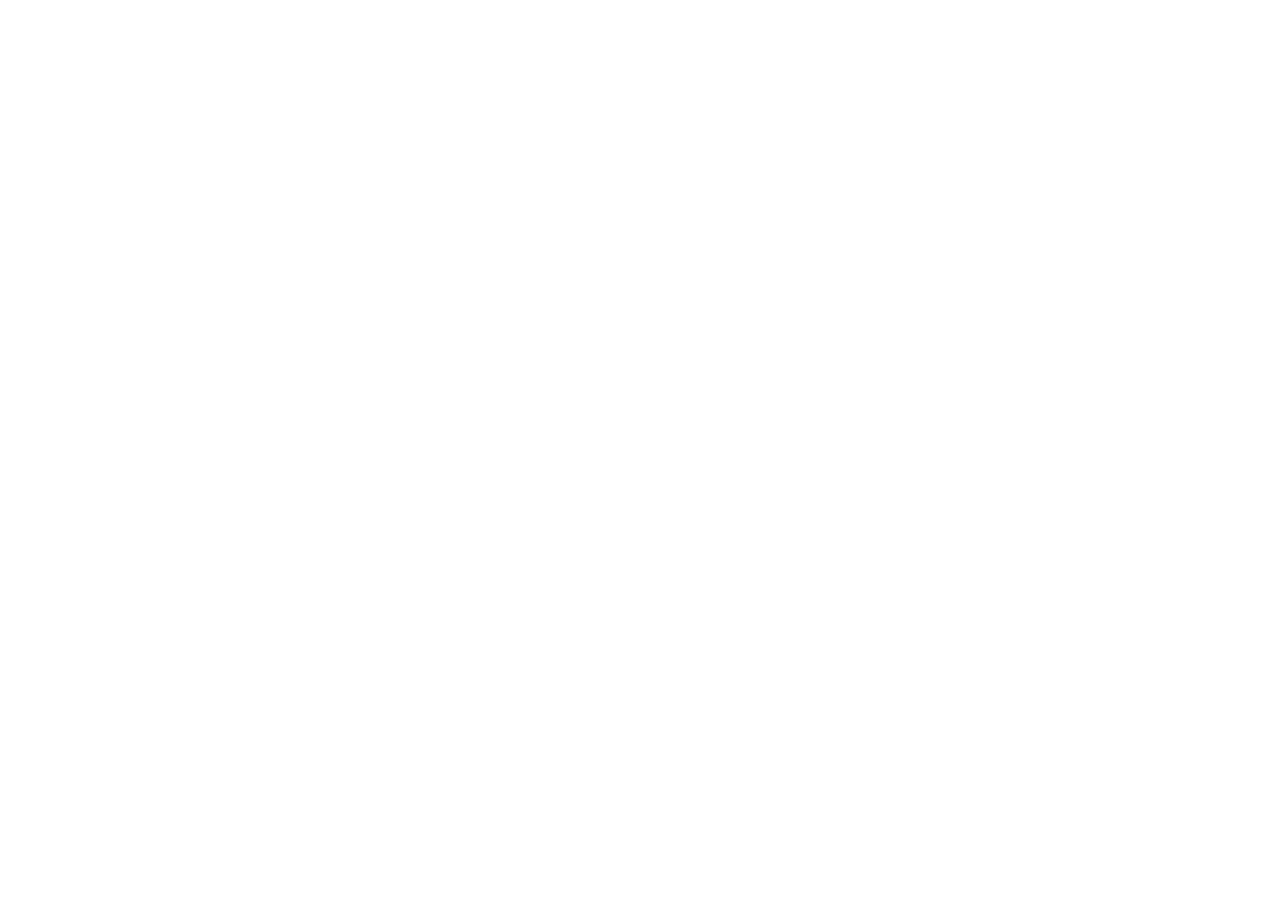
==== index.html @ 210ac46e "archivos iniciales" ====
<!DOCTYPE html>
<html lang="es">
<head>
    <meta charset="UTF-8">
    <meta http-equiv="X-UA-Compatible" content="IE=edge">
    <meta name="viewport" content="width=device-width, initial-scale=1.0">
    <link rel="stylesheet" href="/assets/css/style.css">
    <title>Plataforma de video</title>
</head>
<body>
    <header>

    </header>
</body>
</html>
---- assets/css/style.css ----
/* ----**** Lib *****---- */
/* ----**** Variables *****---- */
/* ----**** Mixins *****---- */
/* ----**** Layout *****---- */
html, * {
  font-size: 62.5%;
  -webkit-box-sizing: border-box;
          box-sizing: border-box;
}

/* ----**** Body *****---- */
body {
  margin: 0;
}

/* ----**** Main *****---- */
/* ----**** Header *****---- */
/* ----**** Section *****---- */
/* ----**** Div *****---- */
/* ----**** Footer *****---- */
/* ----**** base *****---- */
/* ----**** Title *****---- */
/* ----**** Nav *****---- */
/* ----**** List *****---- */
/* ----**** Pgraphs *****---- */
/* ----**** Button *****---- */
/* ----**** Form *****---- */
/* ----**** Image *****---- */
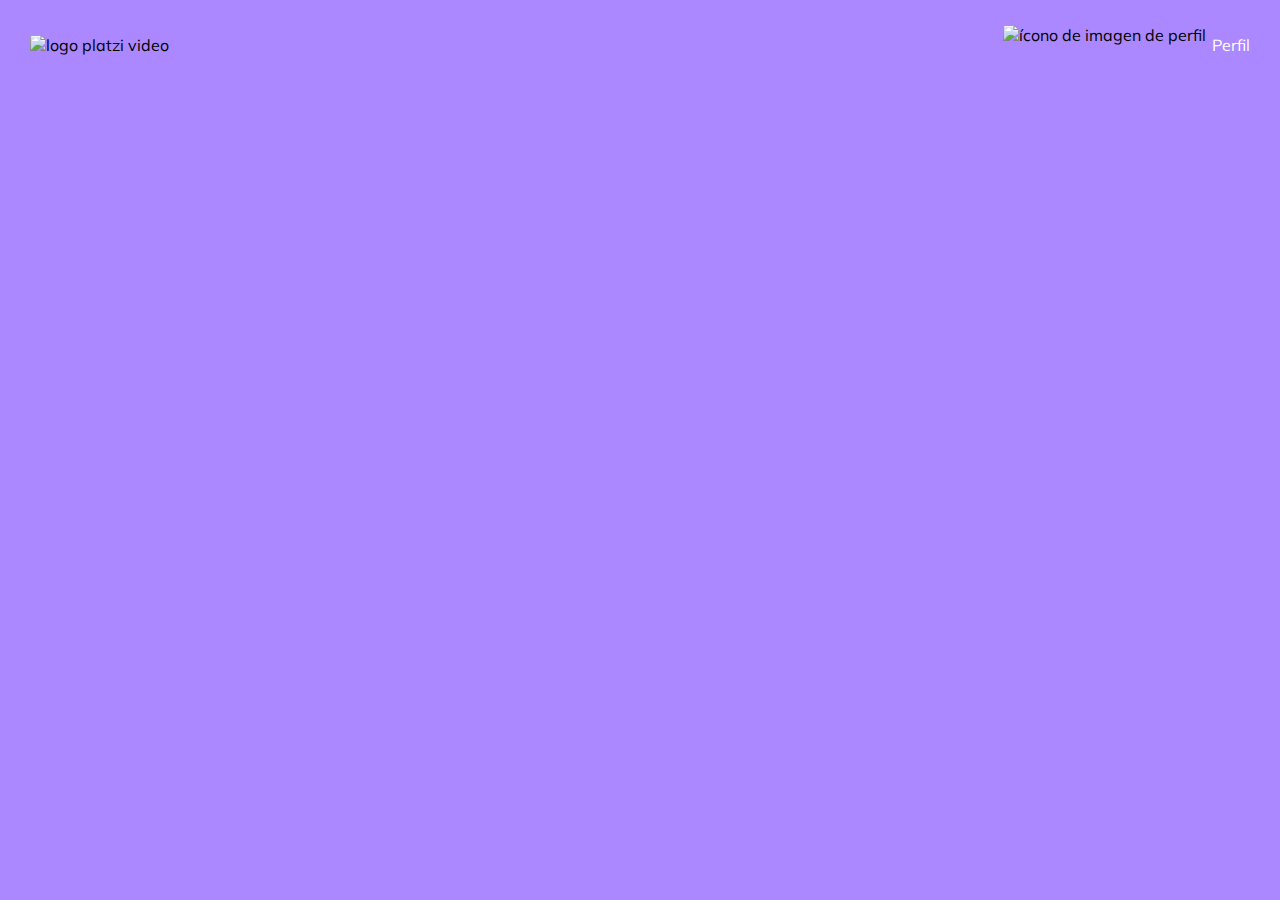
==== commit 79b15394: "Header terminado" ====
--- a/index.html
+++ b/index.html
@@ -5,11 +5,28 @@
     <meta http-equiv="X-UA-Compatible" content="IE=edge">
     <meta name="viewport" content="width=device-width, initial-scale=1.0">
     <link rel="stylesheet" href="/assets/css/style.css">
+    <link rel="preconnect" href="https://fonts.googleapis.com">
+    <link rel="preconnect" href="https://fonts.gstatic.com" crossorigin>
+    <link href="https://fonts.googleapis.com/css2?family=Mulish:ital,wght@0,200;0,400;0,600;1,200;1,400;1,600&display=swap" rel="stylesheet">
     <title>Plataforma de video</title>
 </head>
 <body>
-    <header>
-
+    <header class="header">
+        <div class="header-logo">
+            <img src="/assets/images/logo.png" alt="logo platzi video" class="header-logo__image">
+        </div>
+        <div class="header-menu-container">
+            <div class="header-menu-image">
+                <img src="/assets/images/user-icon.png" alt="ícono de imagen de perfil" class="header-menu-image__image">
+            </div>
+            <details class="header-menu__desplegable">
+                <summary class="header-menu__desplegable-summary">Perfil</summary>
+                <ul class="header-menu__desplegable-lista">
+                    <li class="header-menu__desplegable-lista-item"><a href="#" class="header-menu__desplegable-lista-link">Cuenta</a></li>
+                    <li class="header-menu__desplegable-lista-item"><a href="#" class="header-menu__desplegable-lista-link">Cerrar sesión</a></li>
+                </ul>
+            </details>
+        </div>
     </header>
 </body>
 </html>--- a/assets/css/style.css
+++ b/assets/css/style.css
@@ -1,9 +1,7 @@
 /* ----**** Lib *****---- */
-/* ----**** Variables *****---- */
 /* ----**** Mixins *****---- */
 /* ----**** Layout *****---- */
 html, * {
-  font-size: 62.5%;
   -webkit-box-sizing: border-box;
           box-sizing: border-box;
 }
@@ -11,18 +9,91 @@
 /* ----**** Body *****---- */
 body {
   margin: 0;
+  background-color: #AB88FF;
+  font-family: "Mulish", sans-serif;
 }
 
 /* ----**** Main *****---- */
 /* ----**** Header *****---- */
+header.header {
+  width: 100%;
+  height: 80px;
+  padding: 0 20px;
+  display: -webkit-box;
+  display: -ms-flexbox;
+  display: flex;
+  -webkit-box-pack: justify;
+      -ms-flex-pack: justify;
+          justify-content: space-between;
+  -webkit-box-align: center;
+      -ms-flex-align: center;
+          align-items: center;
+}
+
 /* ----**** Section *****---- */
 /* ----**** Div *****---- */
+/*header*/
+div.header-menu-container {
+  display: -webkit-box;
+  display: -ms-flexbox;
+  display: flex;
+  margin-right: 10px;
+}
+
+div.header-menu-image {
+  margin-right: 10px;
+}
+
 /* ----**** Footer *****---- */
 /* ----**** base *****---- */
 /* ----**** Title *****---- */
 /* ----**** Nav *****---- */
 /* ----**** List *****---- */
+details.header-menu__desplegable {
+  margin-left: -14px;
+}
+
+summary.header-menu__desplegable-summary {
+  list-style: none;
+  margin-left: 10px;
+  margin-top: 10px;
+  color: #FFF;
+}
+
+ul.header-menu__desplegable-lista {
+  /*display: none;*/
+  list-style: none;
+  padding: 0;
+  position: absolute;
+  width: 100px;
+  text-align: right;
+  margin-left: -55px;
+  padding-top: 7px;
+}
+
+li.header-menu__desplegable-lista-item:nth-of-type(1) {
+  margin-bottom: 5px;
+}
+
+a.header-menu__desplegable-lista-link {
+  text-decoration: none;
+  color: #FFF;
+}
+
+a.header-menu__desplegable-lista-link:hover {
+  text-decoration: underline;
+}
+
 /* ----**** Pgraphs *****---- */
 /* ----**** Button *****---- */
 /* ----**** Form *****---- */
-/* ----**** Image *****---- */+/* ----**** Image *****---- */
+.header-logo__image {
+  width: 200px;
+  margin-top: 10px;
+  margin-left: 10px;
+}
+
+img.header-menu-image__image {
+  width: 40px;
+}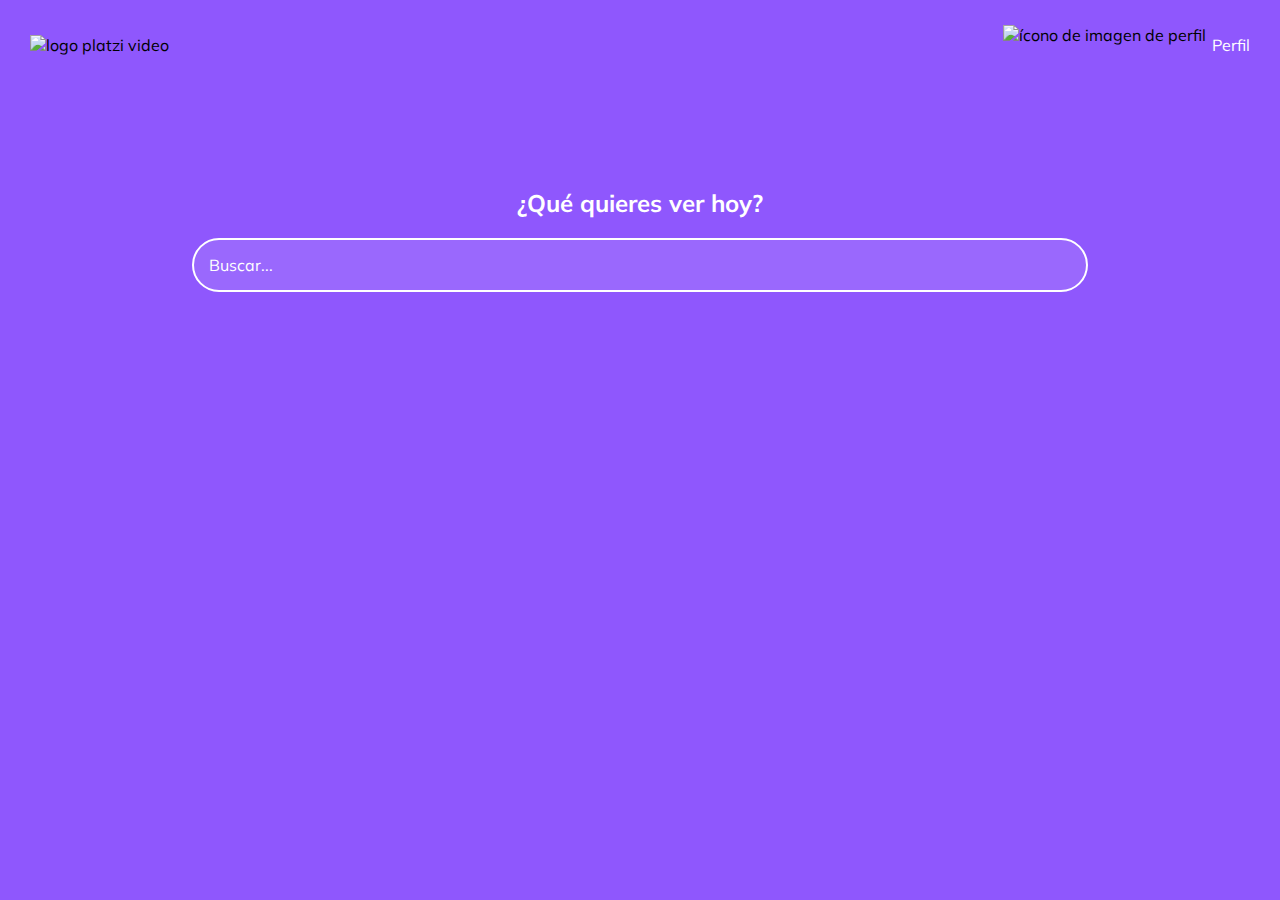
==== commit 53e0e938: "Section buscador terminado" ====
--- a/index.html
+++ b/index.html
@@ -28,5 +28,9 @@
             </details>
         </div>
     </header>
+    <section class="section-buscador">
+        <h2 class="section-buscador__title">¿Qué quieres ver hoy?</h2>
+        <input type="text" class="section-buscador__input" placeholder="Buscar...">
+    </section>
 </body>
 </html>--- a/assets/css/style.css
+++ b/assets/css/style.css
@@ -9,7 +9,7 @@
 /* ----**** Body *****---- */
 body {
   margin: 0;
-  background-color: #AB88FF;
+  background-color: #8F57FD;
   font-family: "Mulish", sans-serif;
 }
 
@@ -31,6 +31,21 @@
 }
 
 /* ----**** Section *****---- */
+section.section-buscador {
+  text-align: center;
+  display: -webkit-box;
+  display: -ms-flexbox;
+  display: flex;
+  -webkit-box-orient: vertical;
+  -webkit-box-direction: normal;
+      -ms-flex-direction: column;
+          flex-direction: column;
+  -webkit-box-pack: center;
+      -ms-flex-pack: center;
+          justify-content: center;
+  height: 300px;
+}
+
 /* ----**** Div *****---- */
 /*header*/
 div.header-menu-container {
@@ -47,6 +62,11 @@
 /* ----**** Footer *****---- */
 /* ----**** base *****---- */
 /* ----**** Title *****---- */
+h2.section-buscador__title {
+  font-family: "Mulish", sans-serif;
+  color: #FFF;
+}
+
 /* ----**** Nav *****---- */
 /* ----**** List *****---- */
 details.header-menu__desplegable {
@@ -87,6 +107,38 @@
 /* ----**** Pgraphs *****---- */
 /* ----**** Button *****---- */
 /* ----**** Form *****---- */
+input.section-buscador__input {
+  background-color: rgba(255, 255, 255, 0.1);
+  padding: 15px;
+  width: 70vw;
+  margin: 0 auto;
+  border: 2px solid #FFF;
+  border-radius: 50px;
+  outline: none;
+  font-family: "Mulish", sans-serif;
+  font-size: 16px;
+}
+
+input.section-buscador__input::-webkit-input-placeholder {
+  color: #FFF;
+}
+
+input.section-buscador__input::-moz-placeholder {
+  color: #FFF;
+}
+
+input.section-buscador__input:-ms-input-placeholder {
+  color: #FFF;
+}
+
+input.section-buscador__input::-ms-input-placeholder {
+  color: #FFF;
+}
+
+input.section-buscador__input::placeholder {
+  color: #FFF;
+}
+
 /* ----**** Image *****---- */
 .header-logo__image {
   width: 200px;
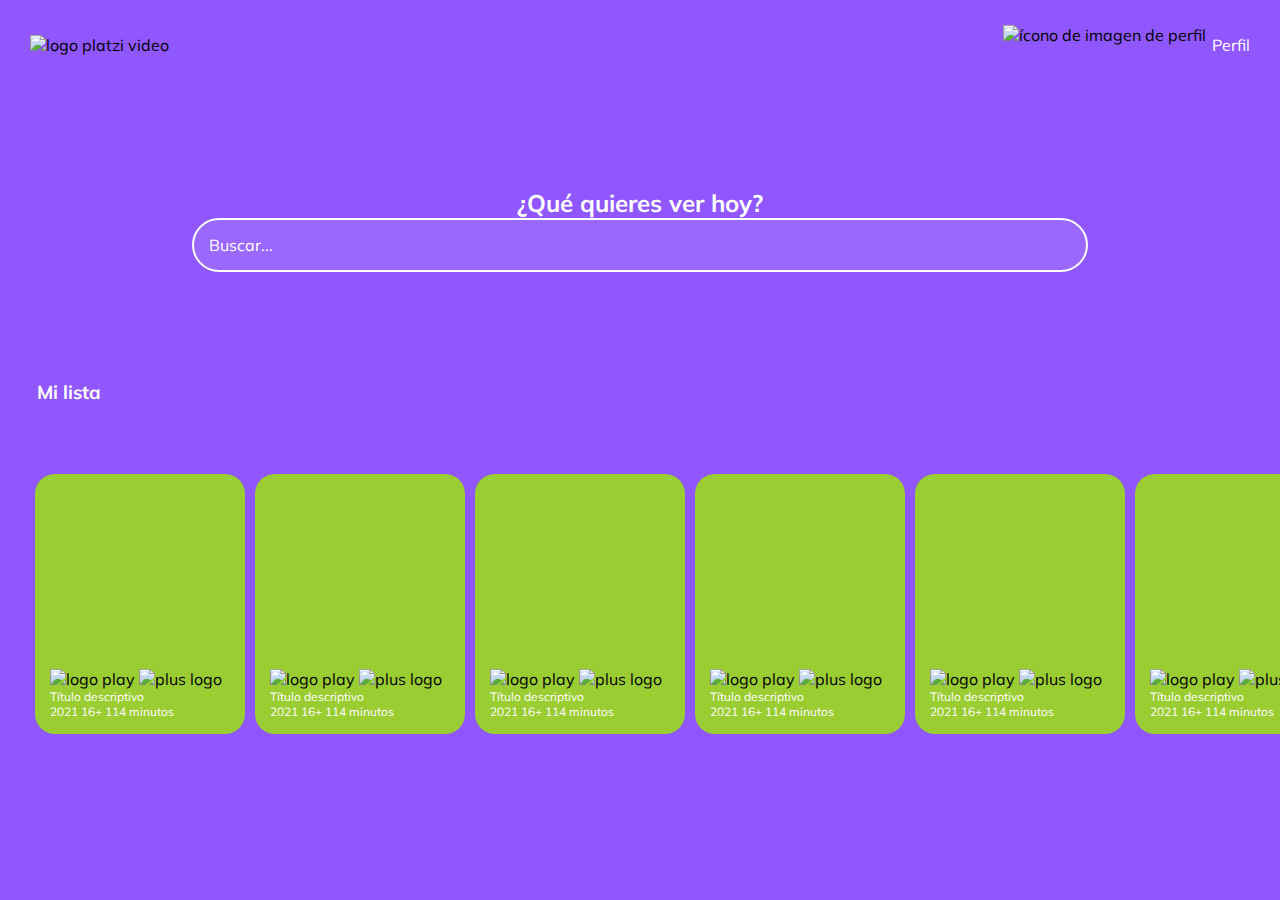
==== commit cc76ba50: "pantalla inicio de sesion (login) terminado" ====
--- a/index.html
+++ b/index.html
@@ -8,6 +8,7 @@
     <link rel="preconnect" href="https://fonts.googleapis.com">
     <link rel="preconnect" href="https://fonts.gstatic.com" crossorigin>
     <link href="https://fonts.googleapis.com/css2?family=Mulish:ital,wght@0,200;0,400;0,600;1,200;1,400;1,600&display=swap" rel="stylesheet">
+    <link rel="stylesheet" href="/assets/css/icomoon/style.css">
     <title>Plataforma de video</title>
 </head>
 <body>
@@ -32,5 +33,90 @@
         <h2 class="section-buscador__title">¿Qué quieres ver hoy?</h2>
         <input type="text" class="section-buscador__input" placeholder="Buscar...">
     </section>
+
+
+
+    <section class="carousel">
+        <h3 class="carousel__title">Mi lista</h3>
+        <div class="carousel-container">
+            <div class="carousel-container-item carousel-item1">
+                <div class="carousel-container-item-icons">
+                    <img src="/assets/images/play-icon.png" class="carousel-containar-item-icons__icon" alt="logo play">
+                    <img src="/assets/images/plus-icon.png" class="carousel-containar-item-icons__icon" alt="plus logo">
+                </div>
+                <p class="carousel-container-item__pgraph">Título descriptivo</p>
+                <p class="carousel-container-item__pgraph">2021 16+ 114 minutos</p>
+            </div>
+            <div class="carousel-container-item carousel-item2">
+                <div class="carousel-container-item-icons">
+                    <img src="/assets/images/play-icon.png" class="carousel-containar-item-icons__icon" alt="logo play">
+                    <img src="/assets/images/plus-icon.png" class="carousel-containar-item-icons__icon" alt="plus logo">
+                </div>
+                <p class="carousel-container-item__pgraph">Título descriptivo</p>
+                <p class="carousel-container-item__pgraph">2021 16+ 114 minutos</p>
+            </div>
+            <div class="carousel-container-item carousel-item3">
+                <div class="carousel-container-item-icons">
+                    <img src="/assets/images/play-icon.png" class="carousel-containar-item-icons__icon" alt="logo play">
+                    <img src="/assets/images/plus-icon.png" class="carousel-containar-item-icons__icon" alt="plus logo">
+                </div>
+                <p class="carousel-container-item__pgraph">Título descriptivo</p>
+                <p class="carousel-container-item__pgraph">2021 16+ 114 minutos</p>
+            </div>
+            <div class="carousel-container-item carousel-item4">
+                <div class="carousel-container-item-icons">
+                    <img src="/assets/images/play-icon.png" class="carousel-containar-item-icons__icon" alt="logo play">
+                    <img src="/assets/images/plus-icon.png" class="carousel-containar-item-icons__icon" alt="plus logo">
+                </div>
+                <p class="carousel-container-item__pgraph">Título descriptivo</p>
+                <p class="carousel-container-item__pgraph">2021 16+ 114 minutos</p>
+            </div>
+            <div class="carousel-container-item carousel-item5">
+                <div class="carousel-container-item-icons">
+                    <img src="/assets/images/play-icon.png" class="carousel-containar-item-icons__icon" alt="logo play">
+                    <img src="/assets/images/plus-icon.png" class="carousel-containar-item-icons__icon" alt="plus logo">
+                </div>
+                <p class="carousel-container-item__pgraph">Título descriptivo</p>
+                <p class="carousel-container-item__pgraph">2021 16+ 114 minutos</p>
+            </div>
+            <div class="carousel-container-item carousel-item6">
+                <div class="carousel-container-item-icons">
+                    <img src="/assets/images/play-icon.png" class="carousel-containar-item-icons__icon" alt="logo play">
+                    <img src="/assets/images/plus-icon.png" class="carousel-containar-item-icons__icon" alt="plus logo">
+                </div>
+                <p class="carousel-container-item__pgraph">Título descriptivo</p>
+                <p class="carousel-container-item__pgraph">2021 16+ 114 minutos</p>
+            </div>
+            <div class="carousel-container-item carousel-item7">
+                <div class="carousel-container-item-icons">
+                    <img src="/assets/images/play-icon.png" class="carousel-containar-item-icons__icon" alt="logo play">
+                    <img src="/assets/images/plus-icon.png" class="carousel-containar-item-icons__icon" alt="plus logo">
+                </div>
+                <p class="carousel-container-item__pgraph">Título descriptivo</p>
+                <p class="carousel-container-item__pgraph">2021 16+ 114 minutos</p>
+            </div>
+            <div class="carousel-container-item carousel-item7">
+                <div class="carousel-container-item-icons">
+                    <img src="/assets/images/play-icon.png" class="carousel-containar-item-icons__icon" alt="logo play">
+                    <img src="/assets/images/plus-icon.png" class="carousel-containar-item-icons__icon" alt="plus logo">
+                </div>
+                <p class="carousel-container-item__pgraph">Título descriptivo</p>
+                <p class="carousel-container-item__pgraph">2021 16+ 114 minutos</p>
+            </div>
+            <div class="carousel-container-item carousel-item7">
+                <div class="carousel-container-item-icons">
+                    <img src="/assets/images/play-icon.png" class="carousel-containar-item-icons__icon" alt="logo play">
+                    <img src="/assets/images/plus-icon.png" class="carousel-containar-item-icons__icon" alt="plus logo">
+                </div>
+                <p class="carousel-container-item__pgraph">Título descriptivo</p>
+                <p class="carousel-container-item__pgraph">2021 16+ 114 minutos</p>
+            </div>
+        </div>
+    </section>
+
+
+
+
+
 </body>
 </html>--- a/assets/css/style.css
+++ b/assets/css/style.css
@@ -1,3 +1,4 @@
+@charset "UTF-8";
 /* ----**** Lib *****---- */
 /* ----**** Mixins *****---- */
 /* ----**** Layout *****---- */
@@ -11,6 +12,7 @@
   margin: 0;
   background-color: #8F57FD;
   font-family: "Mulish", sans-serif;
+  overflow-x: hidden;
 }
 
 /* ----**** Main *****---- */
@@ -28,6 +30,10 @@
   -webkit-box-align: center;
       -ms-flex-align: center;
           align-items: center;
+}
+
+header.header-login {
+  background-color: #21c08B;
 }
 
 /* ----**** Section *****---- */
@@ -46,6 +52,22 @@
   height: 300px;
 }
 
+section.carousel {
+  width: 100vw;
+  overflow: scroll;
+  padding-left: 30px;
+  position: relative;
+}
+
+/* section login */
+section.login {
+  background: -webkit-gradient(linear, left top, left bottom, from(#21c08B), to(#AB88FF));
+  background: linear-gradient(#21c08B, #AB88FF);
+  background-repeat: no-repeat;
+  height: calc(100vh - 100px);
+  padding-top: 20px;
+}
+
 /* ----**** Div *****---- */
 /*header*/
 div.header-menu-container {
@@ -59,12 +81,156 @@
   margin-right: 10px;
 }
 
+div.carousel-container {
+  white-space: nowrap;
+  margin: 70px 0;
+  padding-bottom: 10px;
+  display: -webkit-box;
+  display: -ms-flexbox;
+  display: flex;
+}
+
+div.carousel-container-item {
+  min-width: 210px;
+  height: 260px;
+  border-radius: 20px;
+  margin: 0 5px;
+  padding: 0 0 15px 15px;
+  background-color: yellowgreen;
+  -webkit-transition: 450ms all;
+  transition: 450ms all;
+  -webkit-transform-origin: center left;
+          transform-origin: center left;
+  cursor: pointer;
+  display: -webkit-box;
+  display: -ms-flexbox;
+  display: flex;
+  -webkit-box-orient: vertical;
+  -webkit-box-direction: normal;
+      -ms-flex-direction: column;
+          flex-direction: column;
+  -webkit-box-pack: end;
+      -ms-flex-pack: end;
+          justify-content: flex-end;
+}
+div.carousel-container-item:hover ~ div.carousel-container-item {
+  -webkit-transform: translate3d(100px, 0, 0);
+          transform: translate3d(100px, 0, 0);
+}
+
+div.carousel-container:hover div.carousel-container-item {
+  opacity: 0.3;
+}
+
+div.carousel-container:hover div.carousel-container-item:hover {
+  -webkit-transform: scale(1.5);
+          transform: scale(1.5);
+  opacity: 1;
+}
+
+div.carousel-item1 {
+  background-image: url(/assets/images/background-card1.jpeg);
+  background-repeat: no-repeat;
+  background-size: cover;
+}
+
+div.carousel-item2 {
+  background-image: url(/assets/images/background-card2.jpeg);
+  background-repeat: no-repeat;
+  background-size: cover;
+}
+
+div.carousel-item3 {
+  background-image: url(/assets/images/background-card3.jpeg);
+  background-repeat: no-repeat;
+  background-size: cover;
+}
+
+div.carousel-item4 {
+  background-image: url(/assets/images/background-card4.jpeg);
+  background-repeat: no-repeat;
+  background-size: cover;
+}
+
+div.carousel-item5 {
+  background-image: url(/assets/images/background-card5.jpeg);
+  background-repeat: no-repeat;
+  background-size: cover;
+}
+
+div.carousel-item6 {
+  background-image: url(/assets/images/background-card6.jpeg);
+  background-repeat: no-repeat;
+  background-size: cover;
+}
+
+div.carousel-item7 {
+  background-image: url(/assets/images/background-card7.jpeg);
+  background-repeat: no-repeat;
+  background-size: cover;
+}
+
+div.carousel-container-item__icons {
+  display: none;
+}
+
+/* Página login */
+div.login-container {
+  width: 400px;
+  margin: 0 auto;
+  height: 80vh;
+  border: 2px solid #FFF;
+  border-radius: 40px;
+  display: -webkit-box;
+  display: -ms-flexbox;
+  display: flex;
+  -webkit-box-orient: vertical;
+  -webkit-box-direction: normal;
+      -ms-flex-direction: column;
+          flex-direction: column;
+  padding: 100px 60px;
+  background-color: rgba(255, 255, 255, 0.1);
+}
+
+div.login-container__options {
+  margin-bottom: 40px;
+}
+
+div.login-apps-google {
+  margin-bottom: 15px;
+}
+
+div.login-apps-twitter {
+  margin-bottom: 40px;
+}
+
 /* ----**** Footer *****---- */
+footer.footer {
+  width: 100%;
+  background-color: #AB88FF;
+  padding-bottom: 20px;
+  padding-left: 30px;
+}
+
 /* ----**** base *****---- */
 /* ----**** Title *****---- */
+h1, h2, h3, h4, h5, h6 {
+  margin: 0;
+}
+
 h2.section-buscador__title {
   font-family: "Mulish", sans-serif;
   color: #FFF;
+}
+
+h3.carousel__title {
+  color: #FFF;
+  margin-left: 7px;
+}
+
+h2.login-container__title {
+  color: #FFF;
+  margin-bottom: 70px;
 }
 
 /* ----**** Nav *****---- */
@@ -104,8 +270,72 @@
   text-decoration: underline;
 }
 
+/* ----**** Anchor *****---- */
+a.login-container__options--link {
+  font-size: 14px;
+  color: #FFF;
+  text-decoration: none;
+}
+a.login-container__options--link:hover {
+  text-decoration: underline;
+}
+
+a.login-apps__link {
+  font-size: 14px;
+  color: white;
+  text-decoration: none;
+}
+a.login-apps__link:hover {
+  text-decoration: underline;
+}
+
+a.login-container__pgraph-register--link {
+  color: #FFF;
+  text-decoration: none;
+  font-size: 16px;
+  font-weight: bold;
+}
+a.login-container__pgraph-register--link:hover {
+  text-decoration: underline;
+}
+
+a.footer-links {
+  color: #FFF;
+  margin-right: 20px;
+  text-decoration: none;
+  font-size: 14px;
+}
+a.footer-links:hover {
+  text-decoration: underline;
+}
+
 /* ----**** Pgraphs *****---- */
+p.carousel-container-item__pgraph {
+  margin: 0;
+  color: #FFF;
+  font-size: 12px;
+}
+
+p.login-container__pgraph-register {
+  color: #FFF;
+  font-size: 14px;
+}
+
 /* ----**** Button *****---- */
+button.login-container__form--button {
+  padding: 15px 0;
+  width: 100%;
+  border-radius: 50px;
+  margin-top: 10px;
+  margin-bottom: 20px;
+  cursor: pointer;
+  font-size: 16px;
+  color: white;
+  background-color: rgba(255, 255, 255, 0.2);
+  border: none;
+  letter-spacing: 1px;
+}
+
 /* ----**** Form *****---- */
 input.section-buscador__input {
   background-color: rgba(255, 255, 255, 0.1);
@@ -139,6 +369,43 @@
   color: #FFF;
 }
 
+input.login-container__form--input {
+  border: none;
+  background-color: transparent;
+  border-bottom: 2px solid #FFF;
+  width: 100%;
+  margin-bottom: 20px;
+  outline: none;
+  padding-bottom: 15px;
+  padding-left: 15px;
+}
+input.login-container__form--input::-webkit-input-placeholder {
+  color: #FFF;
+  font-size: 16px;
+}
+input.login-container__form--input::-moz-placeholder {
+  color: #FFF;
+  font-size: 16px;
+}
+input.login-container__form--input:-ms-input-placeholder {
+  color: #FFF;
+  font-size: 16px;
+}
+input.login-container__form--input::-ms-input-placeholder {
+  color: #FFF;
+  font-size: 16px;
+}
+input.login-container__form--input::placeholder {
+  color: #FFF;
+  font-size: 16px;
+}
+
+label.login-container__options--label {
+  font-size: 14px;
+  color: #FFF;
+  margin-right: 25px;
+}
+
 /* ----**** Image *****---- */
 .header-logo__image {
   width: 200px;
@@ -148,4 +415,15 @@
 
 img.header-menu-image__image {
   width: 40px;
+}
+
+img.carousel-containar-item-icons__icon {
+  width: 20px;
+  height: 20px;
+}
+
+img.login-apps-image {
+  width: 15px;
+  height: 15px;
+  margin-right: 10px;
 }--- a/assets/css/icomoon/style.css
+++ b/assets/css/icomoon/style.css
@@ -0,0 +1,206 @@
+@font-face {
+  font-family: 'icomoon';
+  src:  url('fonts/icomoon.eot?im1mdh');
+  src:  url('fonts/icomoon.eot?im1mdh#iefix') format('embedded-opentype'),
+    url('fonts/icomoon.ttf?im1mdh') format('truetype'),
+    url('fonts/icomoon.woff?im1mdh') format('woff'),
+    url('fonts/icomoon.svg?im1mdh#icomoon') format('svg');
+  font-weight: normal;
+  font-style: normal;
+}
+
+[class^="icon-"], [class*=" icon-"] {
+  /* use !important to prevent issues with browser extensions that change fonts */
+  font-family: 'icomoon' !important;
+  speak: none;
+  font-style: normal;
+  font-weight: normal;
+  font-variant: normal;
+  text-transform: none;
+  line-height: 1;
+
+  /* Better Font Rendering =========== */
+  -webkit-font-smoothing: antialiased;
+  -moz-osx-font-smoothing: grayscale;
+}
+
+.icon-home:before {
+  content: "\e900";
+}
+.icon-home3:before {
+  content: "\e902";
+}
+.icon-pencil:before {
+  content: "\e905";
+}
+.icon-camera:before {
+  content: "\e90f";
+}
+.icon-play:before {
+  content: "\e912";
+}
+.icon-connection:before {
+  content: "\e91b";
+}
+.icon-book:before {
+  content: "\e91f";
+}
+.icon-file-text2:before {
+  content: "\e926";
+}
+.icon-file-picture:before {
+  content: "\e927";
+}
+.icon-file-music:before {
+  content: "\e928";
+}
+.icon-file-play:before {
+  content: "\e929";
+}
+.icon-cart:before {
+  content: "\e93a";
+}
+.icon-credit-card:before {
+  content: "\e93f";
+}
+.icon-phone:before {
+  content: "\e942";
+}
+.icon-address-book:before {
+  content: "\e944";
+}
+.icon-location2:before {
+  content: "\e948";
+}
+.icon-calendar:before {
+  content: "\e953";
+}
+.icon-display:before {
+  content: "\e956";
+}
+.icon-bubbles:before {
+  content: "\e96c";
+}
+.icon-bubbles2:before {
+  content: "\e96d";
+}
+.icon-quotes-left:before {
+  content: "\e977";
+}
+.icon-quotes-right:before {
+  content: "\e978";
+}
+.icon-search:before {
+  content: "\e986";
+}
+.icon-cog:before {
+  content: "\e994";
+}
+.icon-bin:before {
+  content: "\e9ac";
+}
+.icon-switch:before {
+  content: "\e9b6";
+}
+.icon-menu:before {
+  content: "\e9bd";
+}
+.icon-heart:before {
+  content: "\e9da";
+}
+.icon-point-right:before {
+  content: "\ea04";
+}
+.icon-point-down:before {
+  content: "\ea05";
+}
+.icon-point-left:before {
+  content: "\ea06";
+}
+.icon-arrow-up2:before {
+  content: "\ea3a";
+}
+.icon-arrow-down2:before {
+  content: "\ea3e";
+}
+.icon-arrow-left2:before {
+  content: "\ea40";
+}
+.icon-embed:before {
+  content: "\ea7f";
+}
+.icon-embed2:before {
+  content: "\ea80";
+}
+.icon-share2:before {
+  content: "\ea82";
+}
+.icon-mail4:before {
+  content: "\ea86";
+}
+.icon-amazon:before {
+  content: "\ea87";
+}
+.icon-google:before {
+  content: "\ea88";
+}
+.icon-google-drive:before {
+  content: "\ea8f";
+}
+.icon-facebook2:before {
+  content: "\ea91";
+}
+.icon-instagram:before {
+  content: "\ea92";
+}
+.icon-whatsapp:before {
+  content: "\ea93";
+}
+.icon-spotify:before {
+  content: "\ea94";
+}
+.icon-telegram:before {
+  content: "\ea95";
+}
+.icon-twitter:before {
+  content: "\ea96";
+}
+.icon-youtube:before {
+  content: "\ea9d";
+}
+.icon-behance:before {
+  content: "\eaa8";
+}
+.icon-behance2:before {
+  content: "\eaa9";
+}
+.icon-github:before {
+  content: "\eab0";
+}
+.icon-android:before {
+  content: "\eac0";
+}
+.icon-windows8:before {
+  content: "\eac2";
+}
+.icon-soundcloud:before {
+  content: "\eac3";
+}
+.icon-skype:before {
+  content: "\eac5";
+}
+.icon-paypal:before {
+  content: "\ead8";
+}
+.icon-html-five:before {
+  content: "\eae4";
+}
+.icon-html-five2:before {
+  content: "\eae5";
+}
+.icon-css3:before {
+  content: "\eae6";
+}
+.icon-git:before {
+  content: "\eae7";
+}
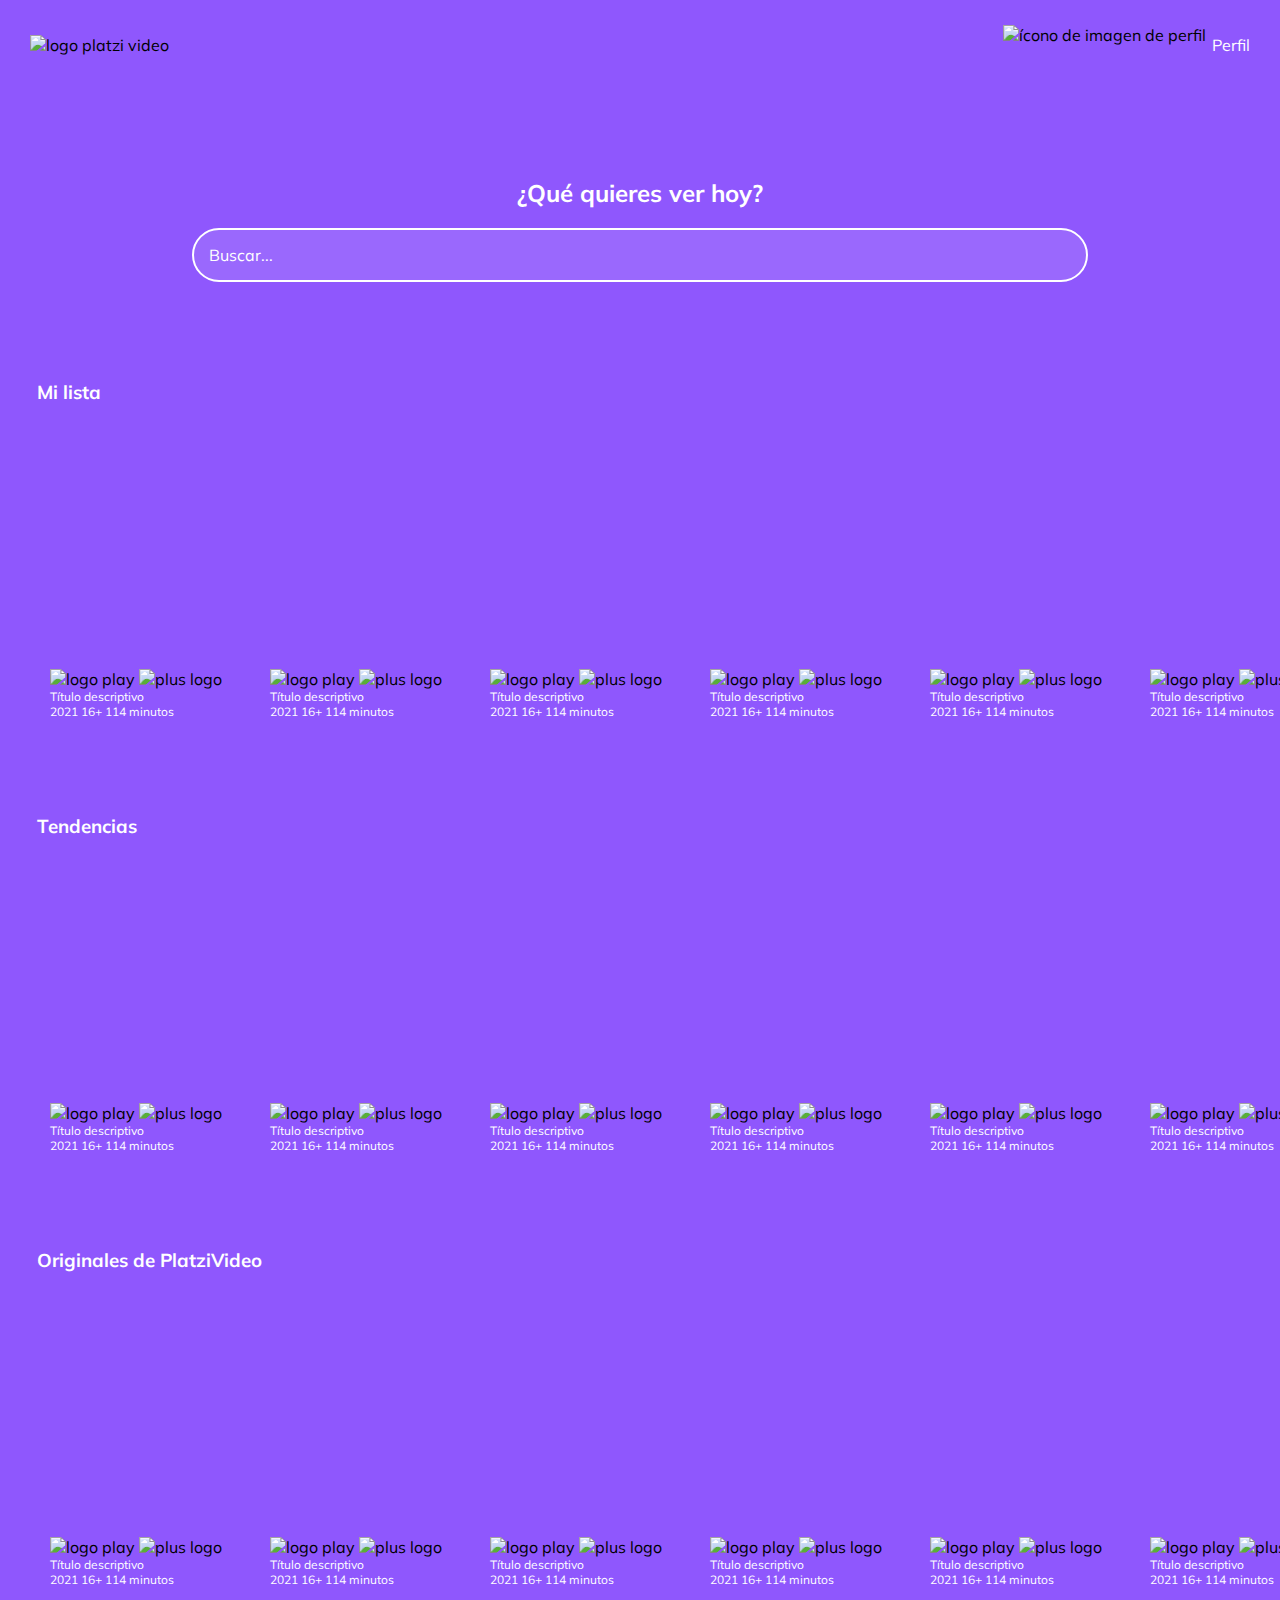
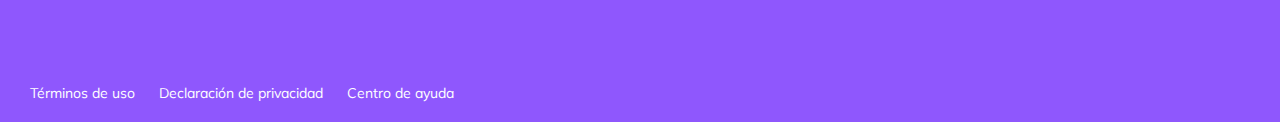
==== commit 188eeba7: "pagina principal version desktop terminado" ====
--- a/index.html
+++ b/index.html
@@ -95,6 +95,57 @@
                 <p class="carousel-container-item__pgraph">Título descriptivo</p>
                 <p class="carousel-container-item__pgraph">2021 16+ 114 minutos</p>
             </div>
+        </div>
+        <h3 class="carousel__title">Tendencias</h3>
+        <div class="carousel-container">
+            <div class="carousel-container-item carousel-item1">
+                <div class="carousel-container-item-icons">
+                    <img src="/assets/images/play-icon.png" class="carousel-containar-item-icons__icon" alt="logo play">
+                    <img src="/assets/images/plus-icon.png" class="carousel-containar-item-icons__icon" alt="plus logo">
+                </div>
+                <p class="carousel-container-item__pgraph">Título descriptivo</p>
+                <p class="carousel-container-item__pgraph">2021 16+ 114 minutos</p>
+            </div>
+            <div class="carousel-container-item carousel-item2">
+                <div class="carousel-container-item-icons">
+                    <img src="/assets/images/play-icon.png" class="carousel-containar-item-icons__icon" alt="logo play">
+                    <img src="/assets/images/plus-icon.png" class="carousel-containar-item-icons__icon" alt="plus logo">
+                </div>
+                <p class="carousel-container-item__pgraph">Título descriptivo</p>
+                <p class="carousel-container-item__pgraph">2021 16+ 114 minutos</p>
+            </div>
+            <div class="carousel-container-item carousel-item3">
+                <div class="carousel-container-item-icons">
+                    <img src="/assets/images/play-icon.png" class="carousel-containar-item-icons__icon" alt="logo play">
+                    <img src="/assets/images/plus-icon.png" class="carousel-containar-item-icons__icon" alt="plus logo">
+                </div>
+                <p class="carousel-container-item__pgraph">Título descriptivo</p>
+                <p class="carousel-container-item__pgraph">2021 16+ 114 minutos</p>
+            </div>
+            <div class="carousel-container-item carousel-item4">
+                <div class="carousel-container-item-icons">
+                    <img src="/assets/images/play-icon.png" class="carousel-containar-item-icons__icon" alt="logo play">
+                    <img src="/assets/images/plus-icon.png" class="carousel-containar-item-icons__icon" alt="plus logo">
+                </div>
+                <p class="carousel-container-item__pgraph">Título descriptivo</p>
+                <p class="carousel-container-item__pgraph">2021 16+ 114 minutos</p>
+            </div>
+            <div class="carousel-container-item carousel-item5">
+                <div class="carousel-container-item-icons">
+                    <img src="/assets/images/play-icon.png" class="carousel-containar-item-icons__icon" alt="logo play">
+                    <img src="/assets/images/plus-icon.png" class="carousel-containar-item-icons__icon" alt="plus logo">
+                </div>
+                <p class="carousel-container-item__pgraph">Título descriptivo</p>
+                <p class="carousel-container-item__pgraph">2021 16+ 114 minutos</p>
+            </div>
+            <div class="carousel-container-item carousel-item6">
+                <div class="carousel-container-item-icons">
+                    <img src="/assets/images/play-icon.png" class="carousel-containar-item-icons__icon" alt="logo play">
+                    <img src="/assets/images/plus-icon.png" class="carousel-containar-item-icons__icon" alt="plus logo">
+                </div>
+                <p class="carousel-container-item__pgraph">Título descriptivo</p>
+                <p class="carousel-container-item__pgraph">2021 16+ 114 minutos</p>
+            </div>
             <div class="carousel-container-item carousel-item7">
                 <div class="carousel-container-item-icons">
                     <img src="/assets/images/play-icon.png" class="carousel-containar-item-icons__icon" alt="logo play">
@@ -103,6 +154,57 @@
                 <p class="carousel-container-item__pgraph">Título descriptivo</p>
                 <p class="carousel-container-item__pgraph">2021 16+ 114 minutos</p>
             </div>
+        </div>
+        <h3 class="carousel__title">Originales de PlatziVideo</h3>
+        <div class="carousel-container">
+            <div class="carousel-container-item carousel-item1">
+                <div class="carousel-container-item-icons">
+                    <img src="/assets/images/play-icon.png" class="carousel-containar-item-icons__icon" alt="logo play">
+                    <img src="/assets/images/plus-icon.png" class="carousel-containar-item-icons__icon" alt="plus logo">
+                </div>
+                <p class="carousel-container-item__pgraph">Título descriptivo</p>
+                <p class="carousel-container-item__pgraph">2021 16+ 114 minutos</p>
+            </div>
+            <div class="carousel-container-item carousel-item2">
+                <div class="carousel-container-item-icons">
+                    <img src="/assets/images/play-icon.png" class="carousel-containar-item-icons__icon" alt="logo play">
+                    <img src="/assets/images/plus-icon.png" class="carousel-containar-item-icons__icon" alt="plus logo">
+                </div>
+                <p class="carousel-container-item__pgraph">Título descriptivo</p>
+                <p class="carousel-container-item__pgraph">2021 16+ 114 minutos</p>
+            </div>
+            <div class="carousel-container-item carousel-item3">
+                <div class="carousel-container-item-icons">
+                    <img src="/assets/images/play-icon.png" class="carousel-containar-item-icons__icon" alt="logo play">
+                    <img src="/assets/images/plus-icon.png" class="carousel-containar-item-icons__icon" alt="plus logo">
+                </div>
+                <p class="carousel-container-item__pgraph">Título descriptivo</p>
+                <p class="carousel-container-item__pgraph">2021 16+ 114 minutos</p>
+            </div>
+            <div class="carousel-container-item carousel-item4">
+                <div class="carousel-container-item-icons">
+                    <img src="/assets/images/play-icon.png" class="carousel-containar-item-icons__icon" alt="logo play">
+                    <img src="/assets/images/plus-icon.png" class="carousel-containar-item-icons__icon" alt="plus logo">
+                </div>
+                <p class="carousel-container-item__pgraph">Título descriptivo</p>
+                <p class="carousel-container-item__pgraph">2021 16+ 114 minutos</p>
+            </div>
+            <div class="carousel-container-item carousel-item5">
+                <div class="carousel-container-item-icons">
+                    <img src="/assets/images/play-icon.png" class="carousel-containar-item-icons__icon" alt="logo play">
+                    <img src="/assets/images/plus-icon.png" class="carousel-containar-item-icons__icon" alt="plus logo">
+                </div>
+                <p class="carousel-container-item__pgraph">Título descriptivo</p>
+                <p class="carousel-container-item__pgraph">2021 16+ 114 minutos</p>
+            </div>
+            <div class="carousel-container-item carousel-item6">
+                <div class="carousel-container-item-icons">
+                    <img src="/assets/images/play-icon.png" class="carousel-containar-item-icons__icon" alt="logo play">
+                    <img src="/assets/images/plus-icon.png" class="carousel-containar-item-icons__icon" alt="plus logo">
+                </div>
+                <p class="carousel-container-item__pgraph">Título descriptivo</p>
+                <p class="carousel-container-item__pgraph">2021 16+ 114 minutos</p>
+            </div>
             <div class="carousel-container-item carousel-item7">
                 <div class="carousel-container-item-icons">
                     <img src="/assets/images/play-icon.png" class="carousel-containar-item-icons__icon" alt="logo play">
@@ -113,10 +215,10 @@
             </div>
         </div>
     </section>
-
-
-
-
-
+    <footer class="footer footer-principal">
+        <a href="#" class="footer-links footer-links__1">Términos de uso</a>
+        <a href="#" class="footer-links footer-links__2">Declaración de privacidad</a>
+        <a href="#" class="footer-links footer-links__3">Centro de ayuda</a>
+    </footer>
 </body>
 </html>--- a/assets/css/style.css
+++ b/assets/css/style.css
@@ -68,6 +68,10 @@
   padding-top: 20px;
 }
 
+section.carousel {
+  overflow: hidden;
+}
+
 /* ----**** Div *****---- */
 /*header*/
 div.header-menu-container {
@@ -96,7 +100,6 @@
   border-radius: 20px;
   margin: 0 5px;
   padding: 0 0 15px 15px;
-  background-color: yellowgreen;
   -webkit-transition: 450ms all;
   transition: 450ms all;
   -webkit-transform-origin: center left;
@@ -176,7 +179,7 @@
 
 /* Página login */
 div.login-container {
-  width: 400px;
+  max-width: 400px;
   margin: 0 auto;
   height: 80vh;
   border: 2px solid #FFF;
@@ -207,9 +210,15 @@
 /* ----**** Footer *****---- */
 footer.footer {
   width: 100%;
+  position: relative;
+  bottom: 0;
   background-color: #AB88FF;
   padding-bottom: 20px;
   padding-left: 30px;
+}
+
+footer.footer-principal {
+  background: transparent;
 }
 
 /* ----**** base *****---- */
@@ -221,6 +230,7 @@
 h2.section-buscador__title {
   font-family: "Mulish", sans-serif;
   color: #FFF;
+  margin-bottom: 20px;
 }
 
 h3.carousel__title {
@@ -307,6 +317,12 @@
 }
 a.footer-links:hover {
   text-decoration: underline;
+}
+
+/* página registro */
+a.page-register-link {
+  text-align: center;
+  margin-top: 50px;
 }
 
 /* ----**** Pgraphs *****---- */
@@ -426,4 +442,28 @@
   width: 15px;
   height: 15px;
   margin-right: 10px;
+}
+
+/* ----**** Queries *****---- */
+@media screen and (max-width: 600px) {
+  section.login {
+    padding: 0;
+    height: 90vh;
+  }
+
+  div.login-container {
+    background-color: transparent;
+    border: none;
+    width: 100vw;
+  }
+
+  footer.footer {
+    padding: 0;
+  }
+
+  footer.footer a {
+    display: block;
+    text-align: center;
+    padding-bottom: 20px;
+  }
 }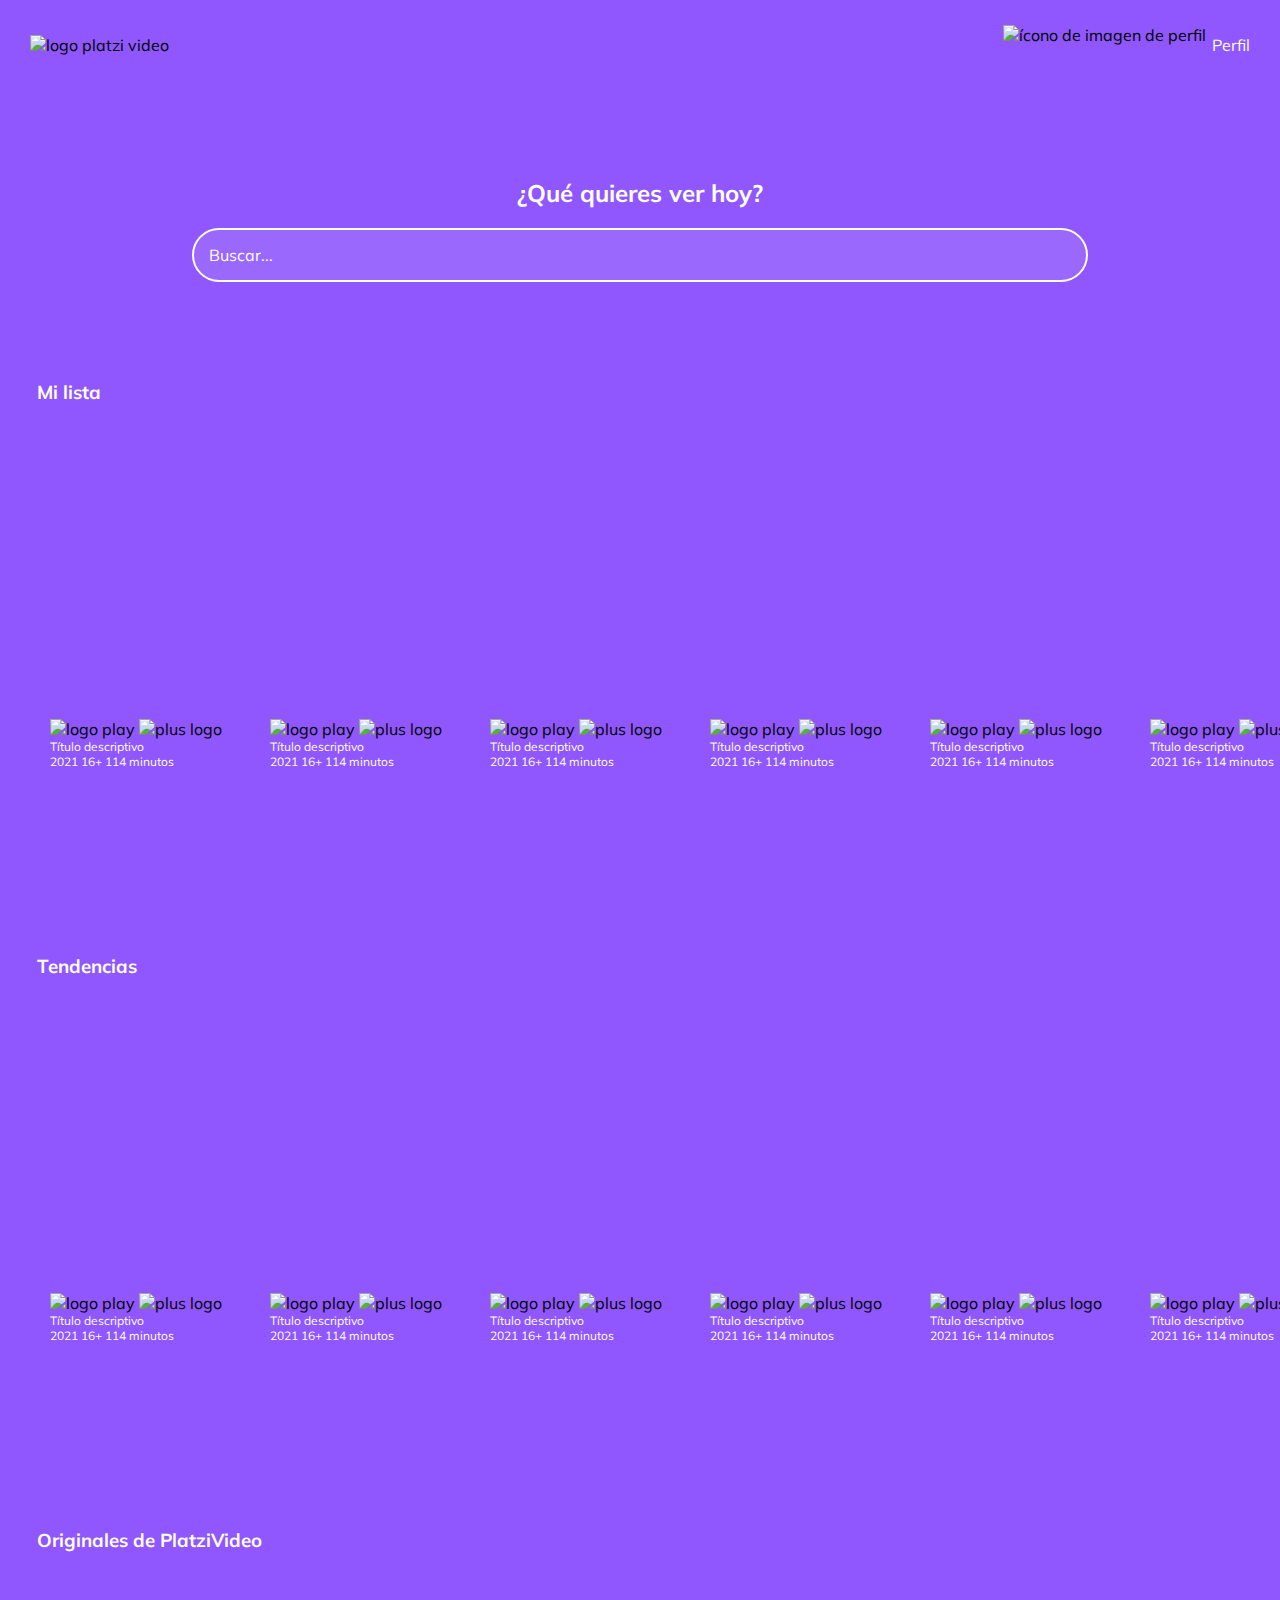
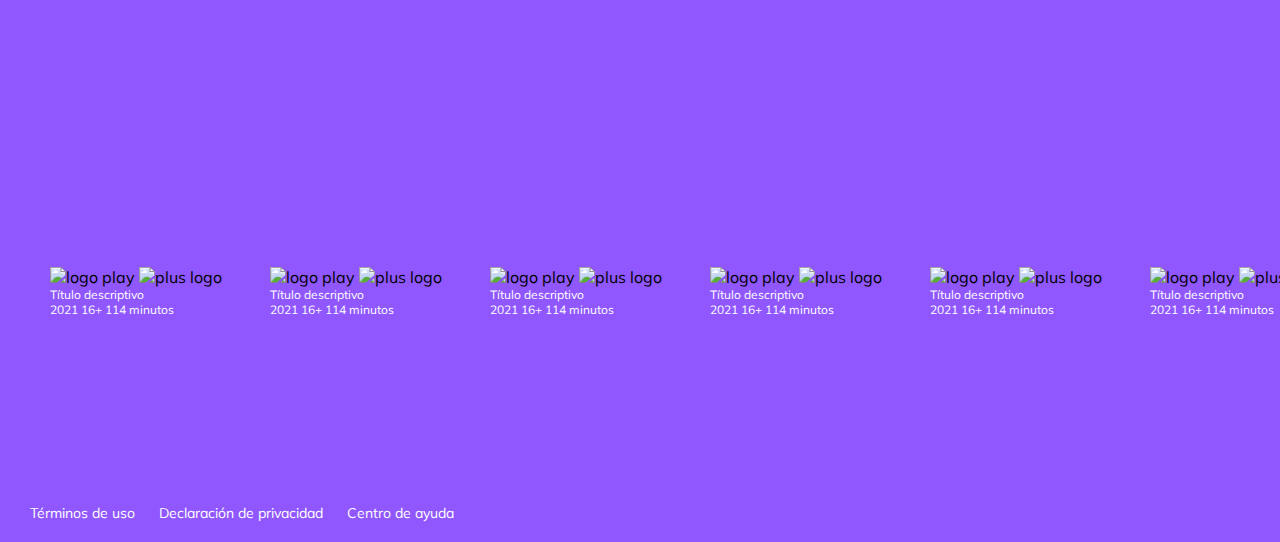
==== commit 1515ed5f: "agregando etiquetas de accesibilidad" ====
--- a/index.html
+++ b/index.html
@@ -11,10 +11,10 @@
     <link rel="stylesheet" href="/assets/css/icomoon/style.css">
     <title>Plataforma de video</title>
 </head>
-<body>
+<body class="body">
     <header class="header">
         <div class="header-logo">
-            <img src="/assets/images/logo.png" alt="logo platzi video" class="header-logo__image">
+            <img src="/assets/images/logo.png" tabindex="0" alt="logo platzi video" class="header-logo__image">
         </div>
         <div class="header-menu-container">
             <div class="header-menu-image">
@@ -33,9 +33,6 @@
         <h2 class="section-buscador__title">¿Qué quieres ver hoy?</h2>
         <input type="text" class="section-buscador__input" placeholder="Buscar...">
     </section>
-
-
-
     <section class="carousel">
         <h3 class="carousel__title">Mi lista</h3>
         <div class="carousel-container">
--- a/assets/css/style.css
+++ b/assets/css/style.css
@@ -72,6 +72,27 @@
   overflow: hidden;
 }
 
+/* 404 not found */
+section.not-found {
+  height: calc(100vh - 120px);
+  display: -webkit-box;
+  display: -ms-flexbox;
+  display: flex;
+  -webkit-box-orient: vertical;
+  -webkit-box-direction: normal;
+      -ms-flex-direction: column;
+          flex-direction: column;
+  -webkit-box-pack: center;
+      -ms-flex-pack: center;
+          justify-content: center;
+  -webkit-box-align: center;
+      -ms-flex-align: center;
+          align-items: center;
+  color: #FFF;
+  background: -webkit-gradient(linear, left top, left bottom, from(#21c08B), to(#8F57FD));
+  background: linear-gradient(#21c08B, #8F57FD);
+}
+
 /* ----**** Div *****---- */
 /*header*/
 div.header-menu-container {
@@ -86,12 +107,15 @@
 }
 
 div.carousel-container {
+  -webkit-box-sizing: border-box;
+          box-sizing: border-box;
   white-space: nowrap;
-  margin: 70px 0;
-  padding-bottom: 10px;
-  display: -webkit-box;
-  display: -ms-flexbox;
-  display: flex;
+  margin: 50px 0;
+  height: 450px;
+  display: -webkit-box;
+  display: -ms-flexbox;
+  display: flex;
+  overflow: scroll;
 }
 
 div.carousel-container-item {
@@ -99,6 +123,7 @@
   height: 260px;
   border-radius: 20px;
   margin: 0 5px;
+  margin-top: 70px;
   padding: 0 0 15px 15px;
   -webkit-transition: 450ms all;
   transition: 450ms all;
@@ -217,7 +242,8 @@
   padding-left: 30px;
 }
 
-footer.footer-principal {
+footer.footer-principal,
+footer.footer-404 {
   background: transparent;
 }
 
@@ -243,6 +269,48 @@
   margin-bottom: 70px;
 }
 
+h1.not-found__title {
+  font-size: 100px;
+  margin-top: -50px;
+  -webkit-animation-name: bounce;
+          animation-name: bounce;
+  -webkit-animation-duration: 1.5s;
+          animation-duration: 1.5s;
+  -webkit-animation-fill-mode: both;
+          animation-fill-mode: both;
+  -webkit-animation-iteration-count: infinite;
+          animation-iteration-count: infinite;
+}
+
+@-webkit-keyframes bounce {
+  0%, 20%, 50%, 80%, 100% {
+    -webkit-transform: translateY(0);
+            transform: translateY(0);
+  }
+  40% {
+    -webkit-transform: translateY(-30px);
+            transform: translateY(-30px);
+  }
+  100% {
+    -webkit-transform: translateY(-15px);
+            transform: translateY(-15px);
+  }
+}
+
+@keyframes bounce {
+  0%, 20%, 50%, 80%, 100% {
+    -webkit-transform: translateY(0);
+            transform: translateY(0);
+  }
+  40% {
+    -webkit-transform: translateY(-30px);
+            transform: translateY(-30px);
+  }
+  100% {
+    -webkit-transform: translateY(-15px);
+            transform: translateY(-15px);
+  }
+}
 /* ----**** Nav *****---- */
 /* ----**** List *****---- */
 details.header-menu__desplegable {
